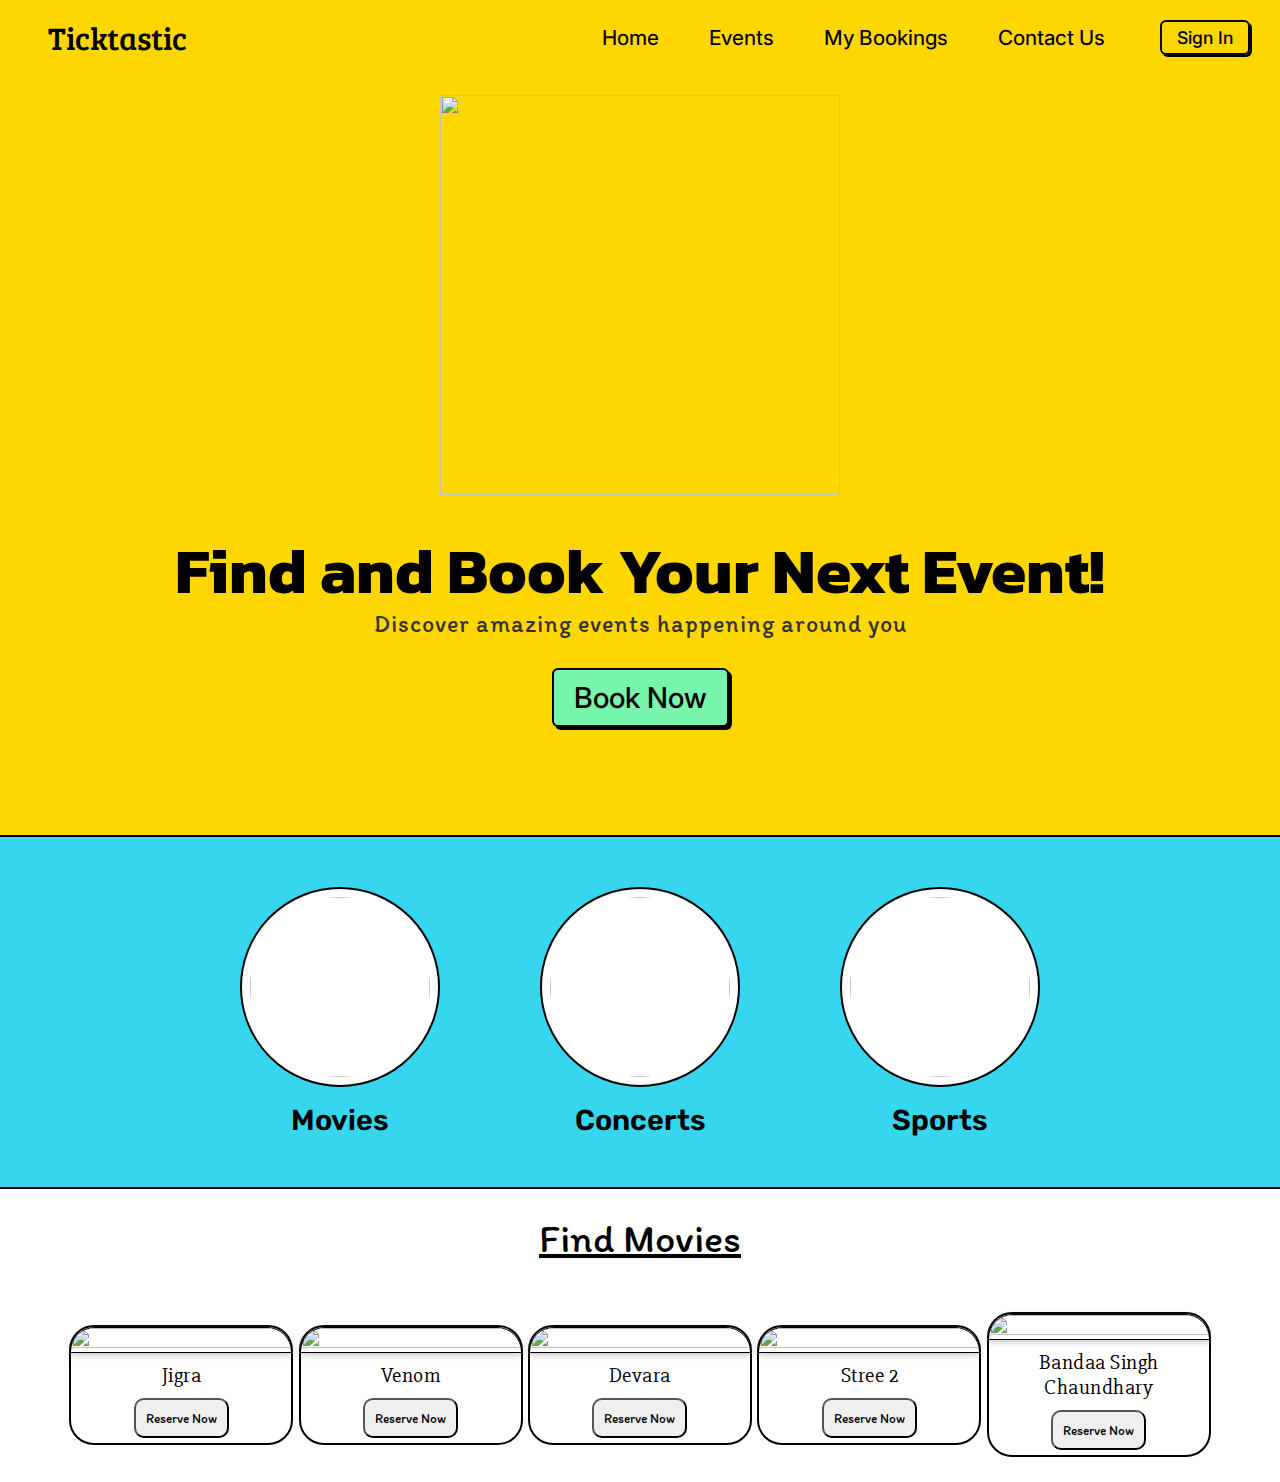
==== index.html @ 7c72eaa2 "Add files via upload" ====
<!DOCTYPE html>
<html lang="en">

<head>
    <meta charset="UTF-8">
    <meta name="viewport" content="width=device-width, initial-scale=1.0">
    <title>Ticktastic</title>
    <link rel="stylesheet" href="style.css">
    <script src="https://cdn.lordicon.com/lordicon.js"></script>
</head>

<body>
    <div id="loader-container">
        <div class="loader"></div>
    </div>
    <div class="global-container">
        <header>
            <div class="logo">
                <h1>Ticktastic</h1>
            </div>
            <div class="navbar">
                <ul>
                    <li><a href=#>Home</a></li>
                    <li><a href=#>Events</a></li>
                    <li><a href=#>My Bookings</a></li>
                    <li><a href=#>Contact Us</a></li>
                </ul>
                <button id="login">Sign In </button>
            </div>
        </header>

        <div class="main">
            <div class="main-img"><img
                    src="https://i.postimg.cc/bwShWrcP/animated-movies-cartoon-vector-image-925906-396-Photoroom.png">
            </div>
            <div class="main-text">
                <h1 class="main-title">Find and Book Your Next Event!</h1>
                <p>Discover amazing events happening around you</p>
                <button class="book-now">Book Now</button>
            </div>
        </div>
        <span></span>
        <!--<div class="svg-divider">
            <svg viewBox="0 0 2000 500" xmlns="http://www.w3.org/2000/svg">
                <path d="M 1938.5 0 L 1938.5 10.43 L 1938.25 10.91 L 1842.25 10.91 C 1795.91 10.91 1714.15 54.42 1622.36 83.43 C 1511.43 118.48 1394.25 153.9 1280.58 129.08 C 1212.83 114.29 1104.75 80.49 1036.58 67.96 C 874.75 38.22 709.76 141.9 548.44 109.49 C 443.01 88.32 355.08 10.91 248.25 10.91 L 190 10.91 L 190 0 L 1938.5 0 Z" style="fill:none;stroke:green;stroke-width:3" />
            </svg>
        </div>-->


        <div class="second-main">
            <div class="circle"><img
                    src="https://classroomclipart.com/image/static2/preview2/girl-eating-popcorn-while-watching-movie-in-theater-clipart-15171.jpg">
                <p>Movies</p>
            </div>
            <div class="circle"><img
                    src="https://static.vecteezy.com/system/resources/previews/008/517/027/non_2x/happy-people-having-fun-at-rock-concert-vector.jpg">
                <p>Concerts</p>
            </div>
            <div class="circle"><img
                    src="https://img.freepik.com/premium-vector/worldwide-multi-sport-events_1454-732.jpg">
                <p>Sports</p>
            </div>
        </div>
    </div>

    <span></span>


    <div class="hero">
        <h2>Find Movies</h2>

        <div class="card-container">
            <div class="card"><img
                    src="https://assets-in.bmscdn.com/discovery-catalog/events/tr:w-400,h-600,bg-CCCCCC:w-400.0,h-660.0,cm-pad_resize,bg-000000,fo-top:l-image,i-discovery-catalog@@icons@@star-icon-202203010609.png,lx-24,ly-615,w-29,l-end:l-text,ie-Ny42LzEwICA1OEsgVm90ZXM%3D,fs-29,co-FFFFFF,ly-612,lx-70,pa-8_0_0_0,l-end/et00370844-ldmqyckrea-portrait.jpg">
                <h3>Jigra</h3><button id="book-ticket">Reserve Now</button>
            </div>
            <div class="card"><img
                    src="https://assets-in.bmscdn.com/discovery-catalog/events/tr:w-400,h-600,bg-CCCCCC:w-400.0,h-660.0,cm-pad_resize,bg-000000,fo-top:l-image,i-discovery-catalog@@icons@@star-icon-202203010609.png,lx-24,ly-615,w-29,l-end:l-text,ie-OC4xLzEwICAzMC4xSyBWb3Rlcw%3D%3D,fs-29,co-FFFFFF,ly-612,lx-70,pa-8_0_0_0,l-end/et00383474-rdwhyyeehq-portrait.jpg">
                <h3>Venom</h3><button id="book-ticket">Reserve Now</button>
            </div>
            <div class="card"><img
                    src="https://assets-in.bmscdn.com/discovery-catalog/events/tr:w-400,h-600,bg-CCCCCC:w-400.0,h-660.0,cm-pad_resize,bg-000000,fo-top:l-image,i-discovery-catalog@@icons@@star-icon-202203010609.png,lx-24,ly-615,w-29,l-end:l-text,ie-OC4yLzEwICAzMTguOEsgVm90ZXM%3D,fs-29,co-FFFFFF,ly-612,lx-70,pa-8_0_0_0,l-end/et00310216-lacdgxtaga-portrait.jpg">
                <h3>Devara</h3><button id="book-ticket">Reserve Now</button>
            </div>
            <div class="card"><img
                    src="https://assets-in.bmscdn.com/discovery-catalog/events/tr:w-400,h-600,bg-CCCCCC:w-400.0,h-660.0,cm-pad_resize,bg-000000,fo-top:l-image,i-discovery-catalog@@icons@@star-icon-202203010609.png,lx-24,ly-615,w-29,l-end:l-text,ie-OC45LzEwICA0MTkuMksgVm90ZXM%3D,fs-29,co-FFFFFF,ly-612,lx-70,pa-8_0_0_0,l-end/et00364249-xmdrsrpylr-portrait.jpg">
                <h3>Stree 2</h3><button id="book-ticket">Reserve Now</button>
            </div>
            <div class="card"><img
                    src="https://assets-in.bmscdn.com/discovery-catalog/events/tr:w-400,h-600,bg-CCCCCC:w-400.0,h-660.0,cm-pad_resize,bg-000000,fo-top:l-image,i-discovery-catalog@@icons@@star-icon-202203010609.png,lx-24,ly-615,w-29,l-end:l-text,ie-Ni4xLzEwICA1LjlLIFZvdGVz,fs-29,co-FFFFFF,ly-612,lx-70,pa-8_0_0_0,l-end/et00414035-czybhjgpyw-portrait.jpg">
                <h3>Bandaa Singh Chaundhary</h3><button id="book-ticket">Reserve Now</button>
            </div>
        </div>
    </div>


    <script src="script.js"></script>

</body>

</html>
---- style.css ----
@import url('https://fonts.googleapis.com/css2?family=Bree+Serif&family=Inter:ital,opsz,wght@0,14..32,100..900;1,14..32,100..900&display=swap');
@import url('https://fonts.googleapis.com/css2?family=Bree+Serif&family=Inter:ital,opsz,wght@0,14..32,100..900;1,14..32,100..900&family=Kanit:ital,wght@0,100;0,200;0,300;0,400;0,500;0,600;0,700;0,800;0,900;1,100;1,200;1,300;1,400;1,500;1,600;1,700;1,800;1,900&display=swap');
@import url('https://fonts.googleapis.com/css2?family=Bree+Serif&family=Inter:ital,opsz,wght@0,14..32,100..900;1,14..32,100..900&family=Itim&family=Kanit:ital,wght@0,100;0,200;0,300;0,400;0,500;0,600;0,700;0,800;0,900;1,100;1,200;1,300;1,400;1,500;1,600;1,700;1,800;1,900&display=swap');
@import url('https://fonts.googleapis.com/css2?family=Rubik:ital,wght@0,300..900;1,300..900&display=swap');
@import url('https://fonts.googleapis.com/css2?family=Slabo+27px&display=swap');





*{
    margin: 0;
    padding: 0;
    font-family: "Itim", cursive;
    font-weight: 400;
    font-style: normal;
}


#loader-container{
    position: fixed;
    width: 100%;
    z-index: 9999;
    height: 100%;
    display: flex;
    justify-content: center;
    align-items: center;
    background-color: aliceblue;
}

.loader {
    width: 80px;
    aspect-ratio: 1;
    background: 
      radial-gradient(farthest-side at top,#0000 calc(100% - 21px),lightblue calc(100% - 20px) 99%,#0000) bottom/100% 50%,
      radial-gradient(farthest-side,lightblue 94%,#0000 ) left /20px 20px,
      radial-gradient(farthest-side,lightblue 94%,#0000 ) right/20px 20px;
    background-repeat: no-repeat;
    position: relative;
  }
  .loader::before {
    content: "";
    position: absolute;
    width: 20px;
    height: 20px;
    inset: auto 0 0;
    margin: auto;
    border-radius: 50%;
    background: orange;
    transform-origin: 50% -20px;
    animation: l14 1s infinite cubic-bezier(0.5,623,0.5,-623);
  }
  @keyframes l14 { 
   100% {transform: rotate(0.5deg)}
  }

.global-container{
    width: 100%;
    background-color: rgb(255, 255, 255);
    display: flex;
    flex-direction: column;
    
}

  

header{
    width: 100%;
    background-color: #FFd700;
    display: flex;
    flex-direction: row;
    flex-wrap: nowrap;
    padding: 15px 0;
}

.svg-divider {
    position: relative;
    width: 100%;
    height: 20px; /* Adjust this height to fit closer to the boundary */
    overflow: hidden; /* Ensures no overflow */
    background-color: transparent;
    margin-top: -5px; /* Adjust to make SVG overlap slightly with top section */
}

.svg-divider svg {
    width: 100%;
    height: auto;
    display: block;
}


.logo{
    width: 15%;
    margin-left:30px ;
    display: flex;
    justify-content: center;
    align-items: center;
}

h1{
    font-family: "Bree Serif", serif;
    font-weight: 400;
    font-style: normal;
}

span{
    width: 100%;
   background-color: black;
   height: 2px;
   display: block;
}

.navbar{
    width: 90%;
    display: flex;
    justify-content: flex-end;
    align-items: center;
    padding-left: 25px;
}

ul{
    display: flex;
    flex-direction: row;
}

ul li{
    list-style: none;
    padding: 10px 25px;
}

ul li a {
    text-decoration: none;
    font-size: 1.3rem;
    color: black;
    font-family: "Inter", sans-serif;
    font-optical-sizing: auto;
    font-weight: 450;
    font-style: normal;
}

#login{
    padding: 5px 15px;
    font-size: 1.1rem;
    background: transparent;
    border: 2px solid black;
    border-radius: 6px;
    justify-content: flex-start;
    margin: 0 30px;
    font-family: "Inter", sans-serif;
    font-optical-sizing: auto;
    font-weight: 500;
    font-style: normal;
    display: flex;
    align-items: center;
    box-shadow: 2px 2px 0px black;
    cursor: pointer;
}

.main{
    width: 100%;
    height: fit-content;
    background-color: #FFd700;
    display: flex;
    flex-direction: column;
    justify-content: center;
    align-items: center;
    flex-wrap: wrap;
    padding-bottom: 20px;
}

.main-text{
    display: flex;
    justify-content: center;
    align-items: center;
    flex-direction: column;
    height: 30vh;
    min-height: fit-content;
    width: 80%;
    text-align: left;
    margin-bottom: 50px;
}

.main-title{
    font-family: "Kanit", sans-serif;
    font-weight: 500;
    font-style: normal;
    text-align: center;
    font-size: 4rem; /* Large font for the heading */
    font-weight: 700; /* Bold heading */
    line-height: 1.2; /* Adjust line height for better spacing */
    margin-bottom: 0px; /* Space between heading and subtext */
}

.main-text p{
    text-align: center;
    font-size: 1.5rem; /* Smaller font for the subtext */
    color: #333; /* Slightly darker text for contrast */
    letter-spacing: 1px; /* Add some letter spacing */
    width: 100%;
    margin-bottom: 30px;
}

.main-img{
    margin-top: 20px;
    width: 80%;
    height: fit-content;
    display: flex;
    justify-content: center;
    align-items: center;
}

.main-img img{
    width: 400px;
    height: 400px;
}

.book-now{
    border: 2px solid black;
    border-radius: 6px;
    box-shadow: 3px 3px 0px black;
    padding: 10px 20px;
    font-size: 1.8rem;
    background-color: #77f5ad;
    cursor: pointer;
    font-family: "Inter", sans-serif;
    font-optical-sizing: auto;
    font-weight: 500;
    font-style: normal;
}

.book-now:hover{
    
    animation: button 0.2s forwards;
}

@keyframes button {
    0%{
        box-shadow: 3px 3px 0px black;
        scale: 1;
    }

    100%{
        box-shadow: 0px 0px 0px black;
        scale: 1.02;
    }
}

.second-main{
    padding: 50px 0;
    width: 100%;
    height: fit-content;
    background-color: rgb(55, 214, 239);
    display: flex;
    flex-direction: row;
    justify-content: center;
    align-items: center;
}

.circle{
    display: flex;
    flex-direction: column;
    height: 250px;
    width: 200px;
    margin: 0 50px;
    justify-content: space-between;
}

.circle img{
    padding: 8px;
    background-color: white;
    width: 180px;
    height: 180px;
    object-fit: cover;
    border-radius: 50%;
    border: 2px solid black;
}

.circle p{
    font-family: "Rubik", sans-serif;
    font-optical-sizing: auto;
    font-weight: 600;
    font-style: normal;
    font-size: 1.8rem;
    text-align: center;

}

.hero{
    display: flex;
    flex-direction: column;
    width: 100%;
    height: fit-content;
    justify-content: center;
    align-items: center;
}

.card-container{
    margin: 25px 0;
    display: flex;
    flex-direction: row;
    flex-wrap: wrap;
    justify-content: space-evenly;
    width: 90%;
    height: fit-content;
    align-items: center;
}

.card{
    height: fit-content;
    width: 220px;
    border-radius: 25px;
    display: flex;
    flex-direction: column;
    justify-content: flex-start;
    align-items: center;
    border: 2px solid black;
    margin-top: 15px;
    padding-bottom: 5px;

}

.card img{
    width: 100%;
    height: fit-content;
    border-radius: 25px 25px 0 0;
    border: 1px solid black;
    object-fit: cover;
    box-shadow: 0 2px 6px rgba(128, 128, 128, 0.459);
}

.card h3{
    text-align: center;
    height: fit-content;
    text-wrap:wrap;
    font-size: 1.3rem;
    font-family: "Slabo 27px", serif;
    font-weight: 400;
    font-style: normal;
    font-display: swap;
    padding: 10px 0;
    letter-spacing: 0.5px;
}

#book-ticket{
    padding: 10px;
    border-radius: 10px;
    cursor: pointer;
}


.hero h2{
    font-size: 2.5rem;
    margin: 25px 0 10px 0;
    text-decoration: underline;
}
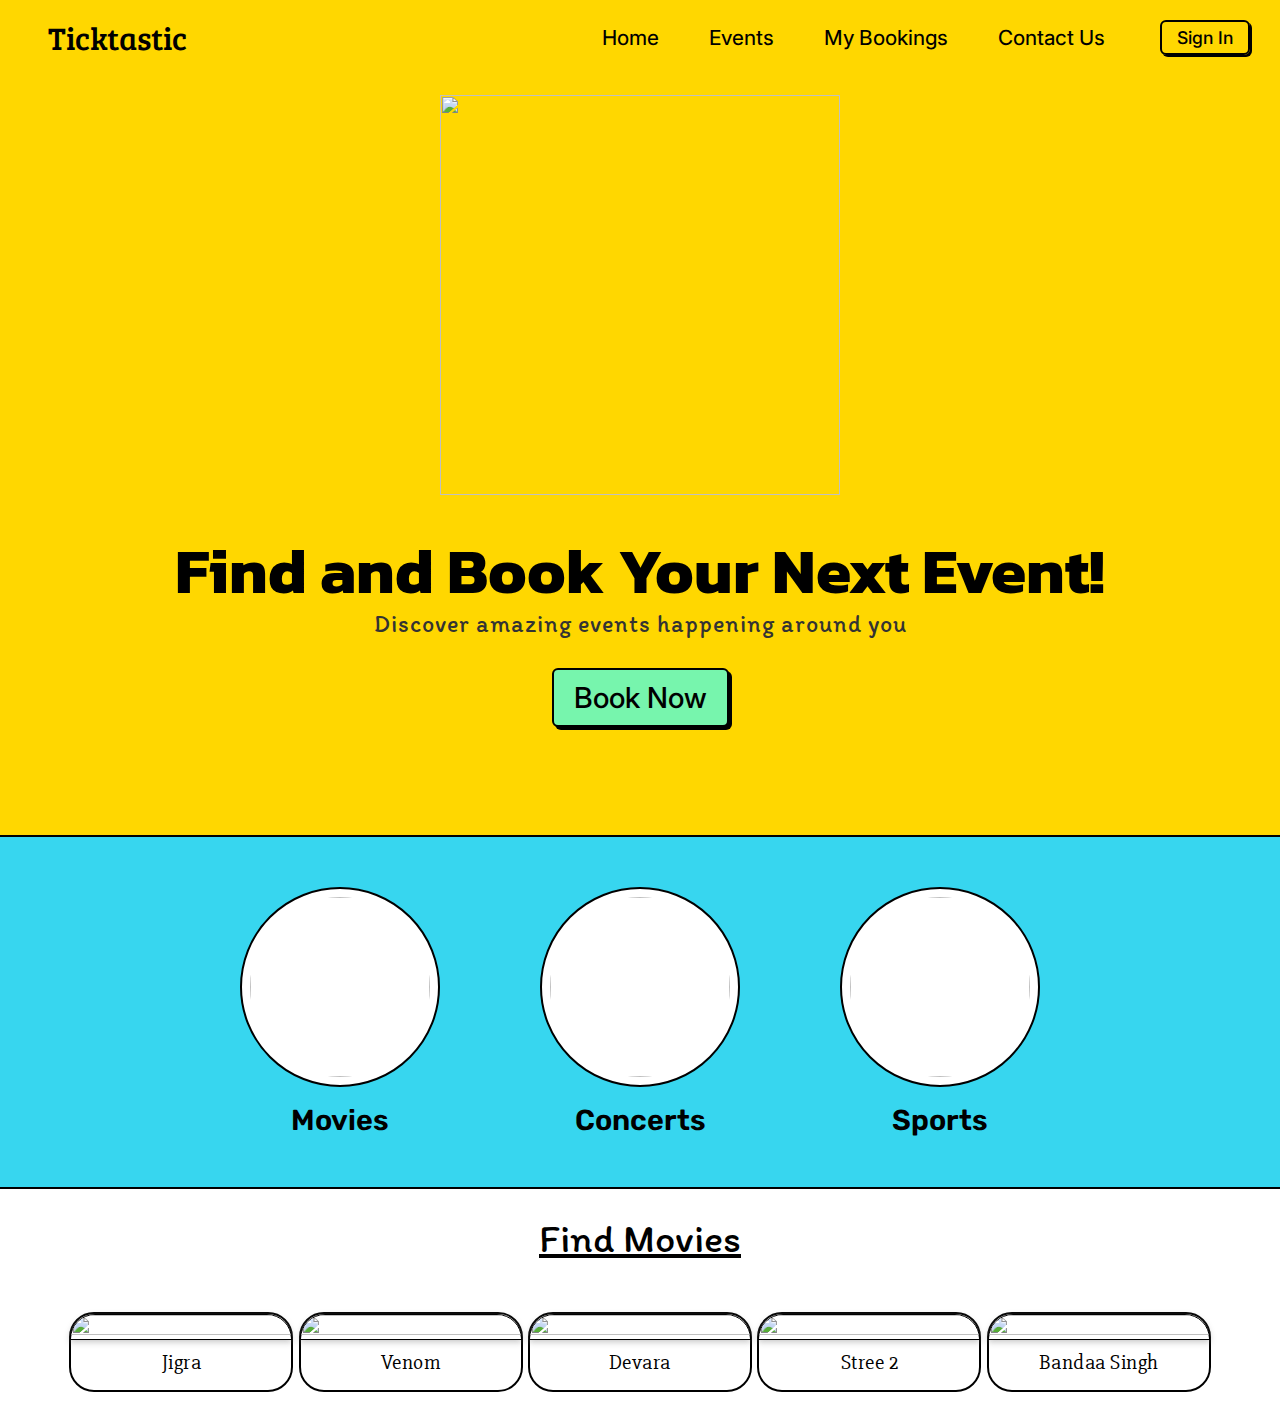
==== commit 37dd1323: "Update index.html" ====
--- a/index.html
+++ b/index.html
@@ -70,26 +70,32 @@
         <h2>Find Movies</h2>
 
         <div class="card-container">
-            <div class="card"><img
+            <div class="card" data-movie-name="Jigra" data-movie-price="150"><img
                     src="https://assets-in.bmscdn.com/discovery-catalog/events/tr:w-400,h-600,bg-CCCCCC:w-400.0,h-660.0,cm-pad_resize,bg-000000,fo-top:l-image,i-discovery-catalog@@icons@@star-icon-202203010609.png,lx-24,ly-615,w-29,l-end:l-text,ie-Ny42LzEwICA1OEsgVm90ZXM%3D,fs-29,co-FFFFFF,ly-612,lx-70,pa-8_0_0_0,l-end/et00370844-ldmqyckrea-portrait.jpg">
-                <h3>Jigra</h3><button id="book-ticket">Reserve Now</button>
+                <h3>Jigra</h3>
             </div>
-            <div class="card"><img
+
+            <div class="card" data-movie-name="Venom" data-movie-price="120"><img
                     src="https://assets-in.bmscdn.com/discovery-catalog/events/tr:w-400,h-600,bg-CCCCCC:w-400.0,h-660.0,cm-pad_resize,bg-000000,fo-top:l-image,i-discovery-catalog@@icons@@star-icon-202203010609.png,lx-24,ly-615,w-29,l-end:l-text,ie-OC4xLzEwICAzMC4xSyBWb3Rlcw%3D%3D,fs-29,co-FFFFFF,ly-612,lx-70,pa-8_0_0_0,l-end/et00383474-rdwhyyeehq-portrait.jpg">
-                <h3>Venom</h3><button id="book-ticket">Reserve Now</button>
+                <h3>Venom</h3>
             </div>
-            <div class="card"><img
+
+            <div class="card" data-movie-name="Devara" data-movie-price="170"><img
                     src="https://assets-in.bmscdn.com/discovery-catalog/events/tr:w-400,h-600,bg-CCCCCC:w-400.0,h-660.0,cm-pad_resize,bg-000000,fo-top:l-image,i-discovery-catalog@@icons@@star-icon-202203010609.png,lx-24,ly-615,w-29,l-end:l-text,ie-OC4yLzEwICAzMTguOEsgVm90ZXM%3D,fs-29,co-FFFFFF,ly-612,lx-70,pa-8_0_0_0,l-end/et00310216-lacdgxtaga-portrait.jpg">
-                <h3>Devara</h3><button id="book-ticket">Reserve Now</button>
+                <h3>Devara</h3>
             </div>
-            <div class="card"><img
+
+            <div class="card" data-movie-name="Stree 2" data-movie-price="180"><img
                     src="https://assets-in.bmscdn.com/discovery-catalog/events/tr:w-400,h-600,bg-CCCCCC:w-400.0,h-660.0,cm-pad_resize,bg-000000,fo-top:l-image,i-discovery-catalog@@icons@@star-icon-202203010609.png,lx-24,ly-615,w-29,l-end:l-text,ie-OC45LzEwICA0MTkuMksgVm90ZXM%3D,fs-29,co-FFFFFF,ly-612,lx-70,pa-8_0_0_0,l-end/et00364249-xmdrsrpylr-portrait.jpg">
-                <h3>Stree 2</h3><button id="book-ticket">Reserve Now</button>
+                <h3>Stree 2</h3>
             </div>
-            <div class="card"><img
+
+            <div class="card" data-movie-name="Bandaa Singh Chaudhary"
+                data-movie-price="110"><img
                     src="https://assets-in.bmscdn.com/discovery-catalog/events/tr:w-400,h-600,bg-CCCCCC:w-400.0,h-660.0,cm-pad_resize,bg-000000,fo-top:l-image,i-discovery-catalog@@icons@@star-icon-202203010609.png,lx-24,ly-615,w-29,l-end:l-text,ie-Ni4xLzEwICA1LjlLIFZvdGVz,fs-29,co-FFFFFF,ly-612,lx-70,pa-8_0_0_0,l-end/et00414035-czybhjgpyw-portrait.jpg">
-                <h3>Bandaa Singh Chaundhary</h3><button id="book-ticket">Reserve Now</button>
+                <h3>Bandaa Singh</h3>
             </div>
+
         </div>
     </div>
 
@@ -98,4 +104,4 @@
 
 </body>
 
-</html>+</html>
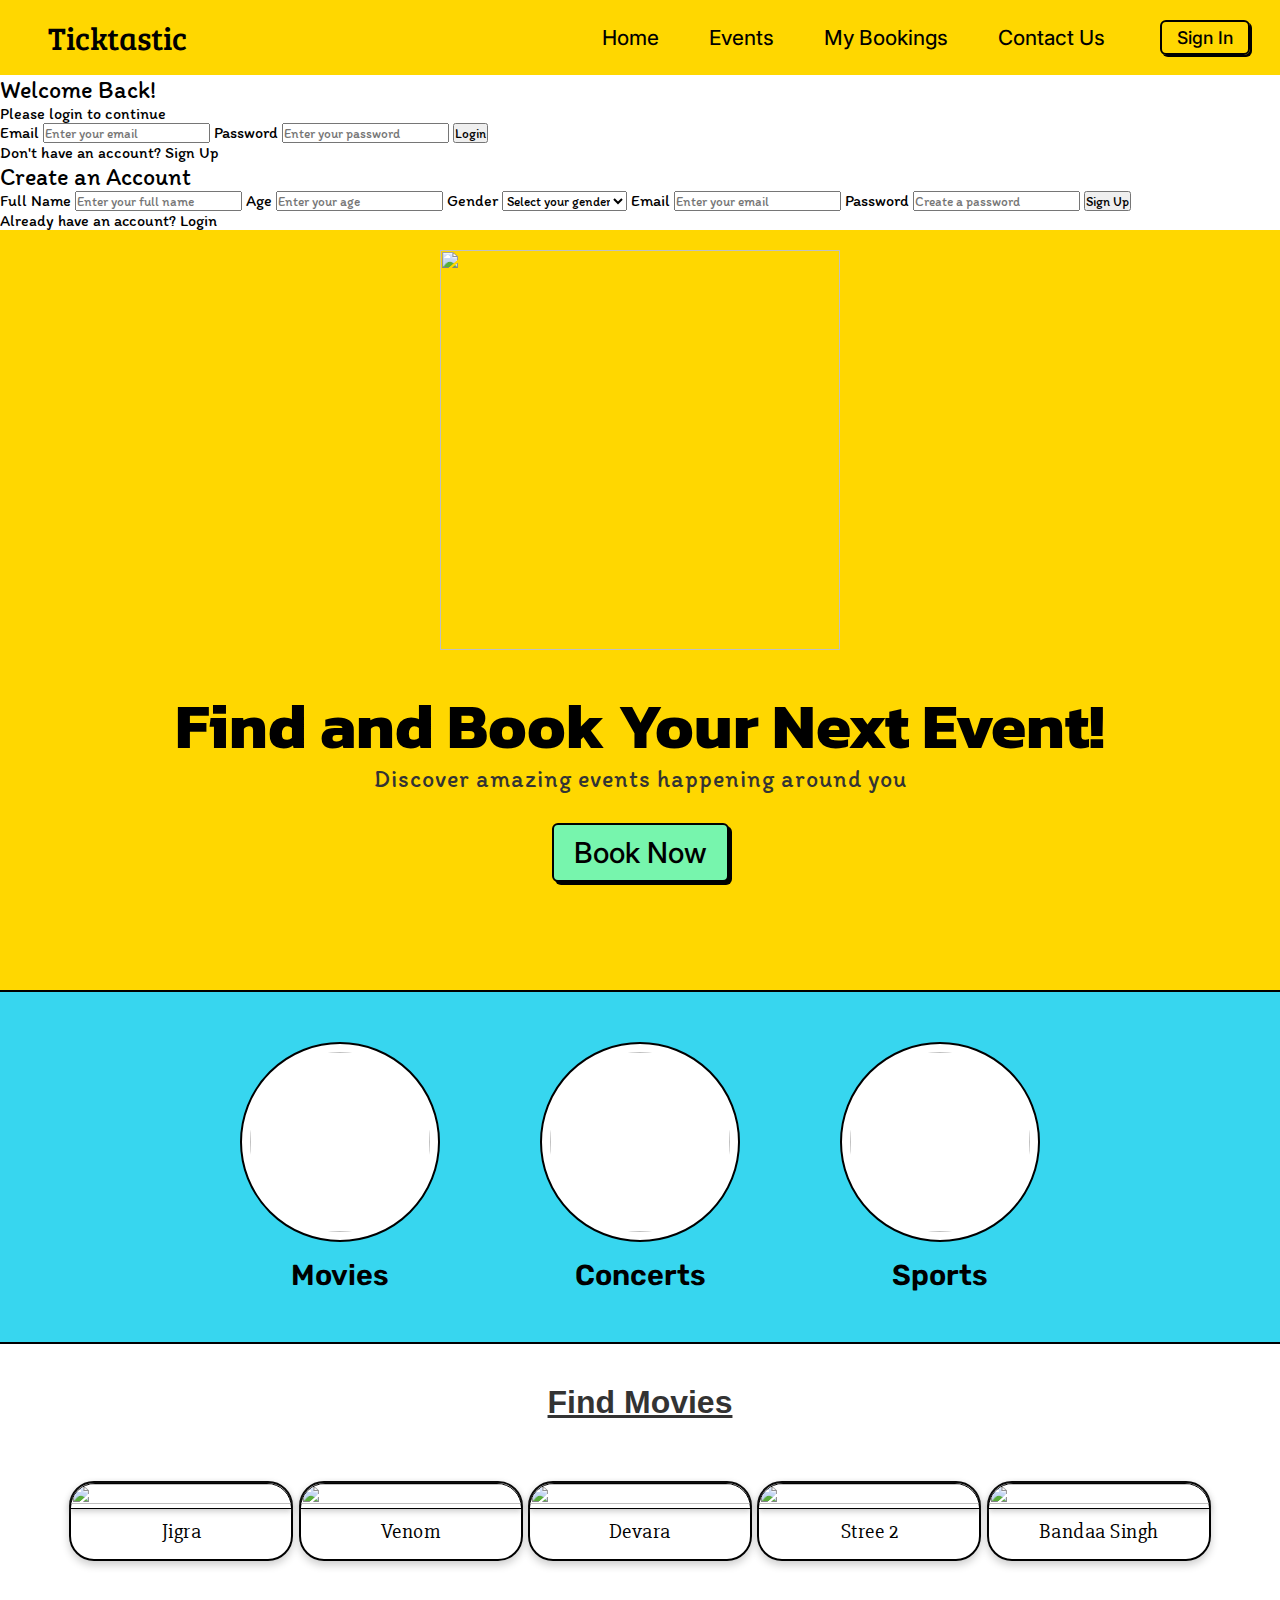
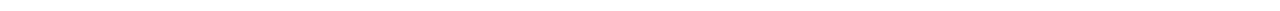
==== commit be45cbe1: "Update index.html" ====
--- a/index.html
+++ b/index.html
@@ -25,9 +25,60 @@
                     <li><a href=#>My Bookings</a></li>
                     <li><a href=#>Contact Us</a></li>
                 </ul>
-                <button id="login">Sign In </button>
+                <button id="login"  onclick=showLogin()>Sign In </button>
             </div>
         </header>
+
+
+        <div id="my-popover">
+            <div class="login-container" id="login-container">
+                <div class="login-header">
+                    <h2>Welcome Back!</h2>
+                    <p>Please login to continue</p>
+                </div>
+                <form id="login-form">
+                    <label for="email">Email</label>
+                    <input type="email" id="email" name="email" placeholder="Enter your email" required>
+                    <label for="password">Password</label>
+                    <input type="password" id="password" name="password" placeholder="Enter your password" required>
+                    <button type="submit">Login</button>
+                </form>
+                <div class="login-footer">
+                    <p onclick="showSignup()">Don't have an account? Sign Up</p>
+                </div>
+            </div>
+            <div id="signup-container">
+                <h2>Create an Account</h2>
+                <form id="signup-form">
+                    <label for="name">Full Name</label>
+                    <input type="text" id="name" name="name" placeholder="Enter your full name" required>
+            
+                    <label for="age">Age</label>
+                    <input type="number" id="age" name="age" placeholder="Enter your age" required min="1">
+            
+                    <label for="gender">Gender</label>
+                    <select id="gender" name="gender" required>
+                        <option value="">Select your gender</option>
+                        <option value="male">Male</option>
+                        <option value="female">Female</option>
+                        <option value="other">Other</option>
+                    </select>
+            
+                    <label for="email">Email</label>
+                    <input type="email" id="email" name="email" placeholder="Enter your email" required>
+            
+                    <label for="password">Password</label>
+                    <input type="password" id="password" name="password" placeholder="Create a password" required>
+            
+                    <button type="submit">Sign Up</button>
+                </form>
+                <div class="signup-footer">
+                    <p onclick="showLogin()">Already have an account? Login</p>
+                </div>
+            </div>
+            
+        </div>
+
 
         <div class="main">
             <div class="main-img"><img
@@ -90,8 +141,7 @@
                 <h3>Stree 2</h3>
             </div>
 
-            <div class="card" data-movie-name="Bandaa Singh Chaudhary"
-                data-movie-price="110"><img
+            <div class="card" data-movie-name="Bandaa Singh Chaudhary" data-movie-price="110"><img
                     src="https://assets-in.bmscdn.com/discovery-catalog/events/tr:w-400,h-600,bg-CCCCCC:w-400.0,h-660.0,cm-pad_resize,bg-000000,fo-top:l-image,i-discovery-catalog@@icons@@star-icon-202203010609.png,lx-24,ly-615,w-29,l-end:l-text,ie-Ni4xLzEwICA1LjlLIFZvdGVz,fs-29,co-FFFFFF,ly-612,lx-70,pa-8_0_0_0,l-end/et00414035-czybhjgpyw-portrait.jpg">
                 <h3>Bandaa Singh</h3>
             </div>
--- a/style.css
+++ b/style.css
@@ -14,8 +14,18 @@
     font-family: "Itim", cursive;
     font-weight: 400;
     font-style: normal;
-}
-
+    
+}
+
+::-webkit-scrollbar{
+    display: none;
+}
+
+
+a:-webkit-any-link{
+    text-decoration: none;
+    color: black;
+}
 
 #loader-container{
     position: fixed;
@@ -226,24 +236,17 @@
     font-optical-sizing: auto;
     font-weight: 500;
     font-style: normal;
+    transition: transform 0.3s ease, box-shadow 0.3s ease;
 }
 
 .book-now:hover{
+    transform: scale(1.03);
+    box-shadow:0 0 0 black;
+    cursor: pointer;
     
-    animation: button 0.2s forwards;
-}
-
-@keyframes button {
-    0%{
-        box-shadow: 3px 3px 0px black;
-        scale: 1;
-    }
-
-    100%{
-        box-shadow: 0px 0px 0px black;
-        scale: 1.02;
-    }
-}
+}
+
+
 
 .second-main{
     padding: 50px 0;
@@ -253,6 +256,7 @@
     display: flex;
     flex-direction: row;
     justify-content: center;
+    flex-wrap: wrap;
     align-items: center;
 }
 
@@ -286,6 +290,7 @@
 }
 
 .hero{
+    margin-top: 25px;
     display: flex;
     flex-direction: column;
     width: 100%;
@@ -295,7 +300,7 @@
 }
 
 .card-container{
-    margin: 25px 0;
+    margin: 30px 0;
     display: flex;
     flex-direction: row;
     flex-wrap: wrap;
@@ -314,9 +319,17 @@
     justify-content: flex-start;
     align-items: center;
     border: 2px solid black;
-    margin-top: 15px;
+    margin: 20px 0;
     padding-bottom: 5px;
-
+    box-shadow: 0 4px 8px rgba(0, 0, 0, 0.2);
+    transition: transform 0.3s ease, box-shadow 0.3s ease;
+
+}
+
+.card:hover {
+    transform: scale(1.05);
+    box-shadow: 0 8px 16px rgba(0, 0, 0, 0.5);
+    cursor: pointer;
 }
 
 .card img{
@@ -341,15 +354,29 @@
     letter-spacing: 0.5px;
 }
 
-#book-ticket{
-    padding: 10px;
-    border-radius: 10px;
-    cursor: pointer;
-}
 
 
 .hero h2{
-    font-size: 2.5rem;
-    margin: 25px 0 10px 0;
+    font-size: 2rem;
+    margin: 30px 0 10px 0;
     text-decoration: underline;
-}+    font-family: 'Poppins', sans-serif; /* Choose a modern font */
+    font-weight: bold;
+    color: #333;
+    margin-top: 15px;
+}
+
+.detail-container{
+    display: flex;
+    flex-direction: row;
+    flex-wrap: wrap;
+    width: 80%;
+    height: fit-content;
+}
+
+#movie-name{
+    font-size: 2rem;
+    font-weight: 400;
+    color: black;
+    height: 15px ;
+}
